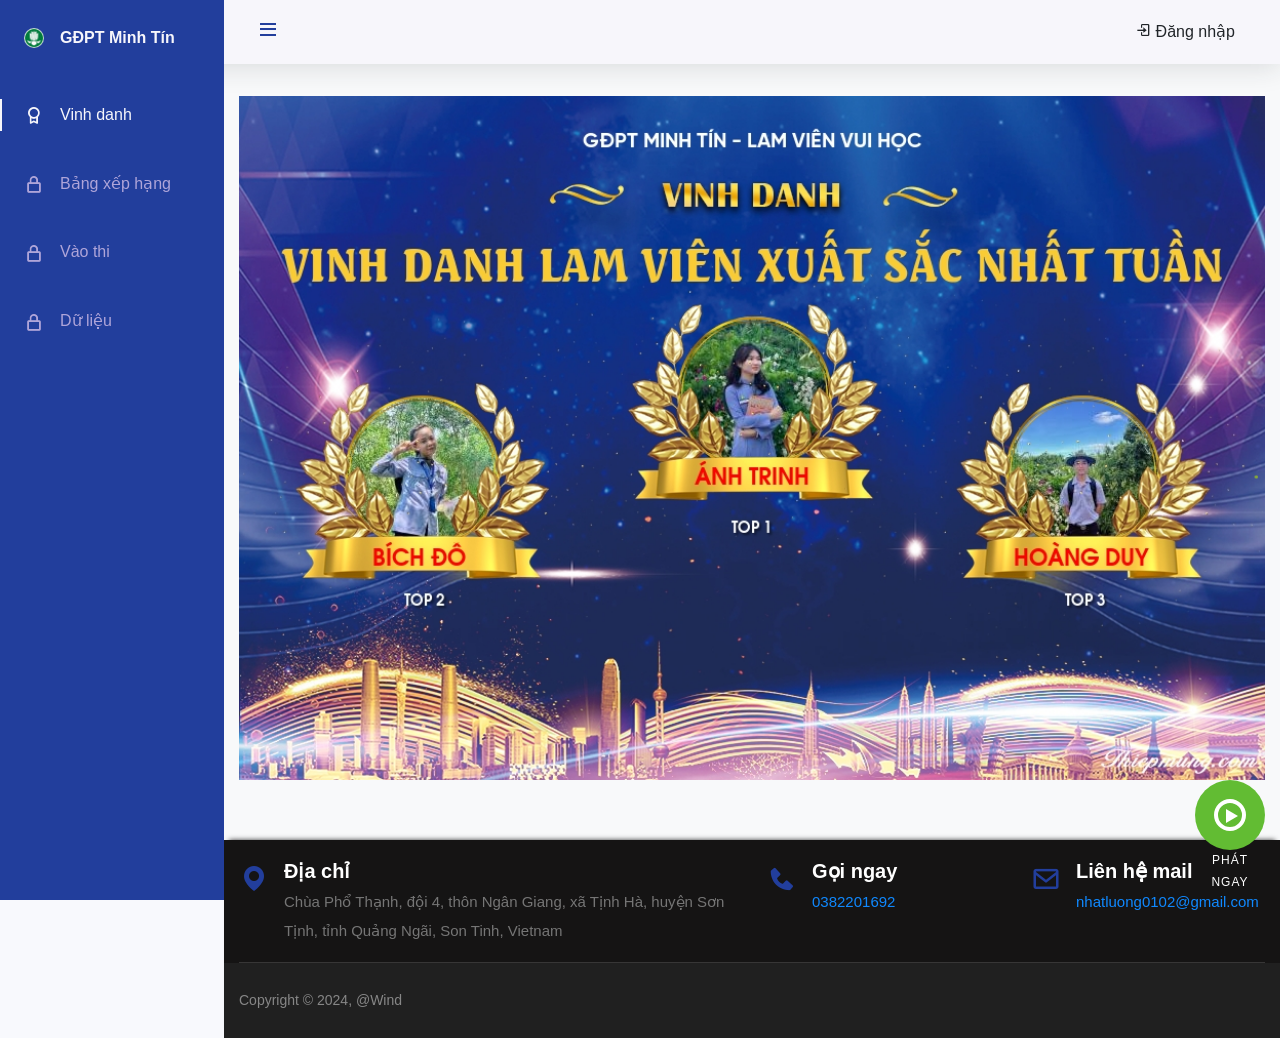
==== index.html @ 0de350ac "update-audio" ====
<!doctype html>
<html>

   <head>
      <meta charset='utf-8'>
      <meta name='viewport' content='width=device-width, initial-scale=1'>
      <title>GDPT MINH TÍN</title>
      <link rel="shortcut icon" href="https://camnv2.github.io/gdpt-minh-tin/images/Huy_hiệu_Hoa_Sen_1.jpg" type="image/x-icon">
      <link href='https://camnv2.github.io/gdpt-minh-tin/css/style.css' rel='stylesheet'>
      <meta name="google-signin-client_id" content="619354383261-9ivnrjs45mob3k5fd7ev8j1hga2vjtpr.apps.googleusercontent.com">
      <link href='https://fonts.googleapis.com/css?family=Roboto:400,100,300,700' rel='stylesheet' type='text/css'>
      <link href='https://cdn.jsdelivr.net/npm/bootstrap@5.0.0-beta1/dist/css/bootstrap.min.css' rel='stylesheet'>
      <link href='https://cdn.jsdelivr.net/npm/boxicons@latest/css/boxicons.min.css' rel='stylesheet'>
      <link rel="stylesheet" href="https://stackpath.bootstrapcdn.com/font-awesome/4.7.0/css/font-awesome.min.css">
      <meta name="viewport" content="width=device-width, initial-scale=1, maximum-scale=1, user-scalable=no">
      <link rel="stylesheet" href="https://camnv2.github.io/gdpt-minh-tin/css/style_table.css">
   
    </head>

   <body className='snippet-body'>

      <body id="body-pd" >

         <header class="header" id="header">

            <div class="header_toggle"> <i class='bx bx-menu' id="header-toggle"></i> </div>

              <div class="div">

                <div id="g_id_onload"

                data-client_id="619354383261-9ivnrjs45mob3k5fd7ev8j1hga2vjtpr.apps.googleusercontent.com"

                data-context="signup"

                data-ux_mode="popup"

                data-callback="handleCredentialResponse"

                data-auto_prompt="false">

              </div>

              <div id="sign" class="g_id_signin col-6 col-xm-6 col-md-4 col-sm-5 col-lg-3 d-none"

                data-type="standard"

                data-shape="rectangular"

                data-theme="outline"

                data-text="signin_with"

                data-size="large"

                data-logo_alignment="center">

              </div>

              <div class="d-flex justify-content-center align-items-center" >

                <button class="btn" id="sign-in-btn">

                  <i class='bx bx-log-in' ></i> Đăng nhập

                </button>

              </div>

              <div class="header_img d-none" id="logo_img">
                <div class="dropdown show">
                  <a class="dropdown-toggle" href="#" role="button" id="dropdownMenuLink" data-toggle="dropdown" aria-haspopup="true" aria-expanded="false" >
                    <img src="" class="" alt="">
                  </a>
                  <div class="dropdown-menu" aria-labelledby="dropdownMenuLink">
                    <a class="dropdown-item" href="#">Action</a>
                    <a class="dropdown-item" href="#">Another action</a>
                    <a class="dropdown-item" href="#">Something else here</a>
                  </div>
                </div>
              </div>
            </div>
         </header>

         <div class="l-navbar" id="nav-bar">
            <nav class="nav">
               <div>
                  <a href="#" class="nav_logo">

                    <img id="img_logo" src="https://camnv2.github.io/gdpt-minh-tin/images/Huy_hiệu_Hoa_Sen_1.jpg" alt="" width="20" height="20">

                    <span class="nav_logo-name">GĐPT Minh Tín</span>

                  </a>

                  <div class="nav_list">
                    <a href="#" class="nav_link active" id="honor-control"><i class='bx bx-award nav_icon'></i> <span class="nav_name">Vinh danh</span> </a>

                    <a href="#" class="nav_link " id="ranking-control"> <i class='bx bx-lock-alt nav_icon'></i> <span class="nav_name">Bảng xếp hạng</span> </a>

                    <a href="#" class="nav_link " id="exam-control">    <i class='bx bx-lock-alt nav_icon'></i></i> <span class="nav_name">Vào thi</span> </a>  

                    <a href="#" class="nav_link " id="admin-upload">    <i class='bx bx-lock-alt nav_icon'></i> <span class="nav_name">Dữ liệu</span> </a>  

                  </div>

               </div>

               <a href="#" id="out" class="nav_link d-none"> <i class='bx bx-log-out nav_icon'></i> <span class="nav_name">Đăng xuất</span> </a>

            </nav>

         </div>

         <!--Container Main start-->
         <div class="height-100 bg-light" id="main-content">
          <section class="ftco-section pdt-6em pdb-0" id="honor-control-section">
            <div class="container">
                <div class="row">
                  <div class="col-md-12">
                    <img src="https://camnv2.github.io/gdpt-minh-tin/images/gdpt_1f.jpg" style="width:100%;height:100%;">
                  </div>
                </div>
              </div>
          </section>
          <section class="ftco-section d-none" id="ranking-control-section">
            <div class="container">
              <div class="row">
                <div class="col-md-12 d-flex flex-row-reverse mb-2">
                  <a class="btn btn-primary" href="https://camnv2.github.io/gdpt-minh-tin/result/ket_qua_vong_1.xlsx" role="button" download id="download-btn">
                    <i class='bx bxs-download' ></i> Tải kết quả
                  </a>
                </div>
                <div class="col-md-12">
                  <div class="table-wrap">
                    <table class="table fz-16"  id="main-table">
                      <thead class="thead-primary">
                        <tr>
                          <th>Thứ Hạng</th>
                          <th>Họ Tên</th>
                          <th>Câu đúng</th>
                          <th>Tổng TG trả lời</th>
                          <th>Thời gian bắt đầu</th>
                          <th>Điểm Vòng 1</th>
                          <th>Tổng điểm</th>
                        </tr>
                      </thead>
                      <tbody>
                      </tbody>
                    </table>
                  </div>
                </div>
              </div>
            </div>
          </section>
          <section class="ftco-section pdt-6em pdb-0 d-none" id="exam-control-section">
            <div class="container">
              <div class="row">
                <div class="col-md-12">
                  <div style="width:100%;display:flex;flex-direction:column;gap:8px;min-height:571px;"><iframe src="https://quizizz.com/embed/quiz/66287de16a497c40a49206e6" title="VÒNG THI SỐ 1 - Quizizz" style="flex:1;" frameBorder="0" allowfullscreen></iframe></div>
                </div>
              </div>
            </div>
          </section>
          <section class="ftco-section  d-none" id="admin-upload-section">
            <div class="container cnt-mx166">
              <div class="row">
                <div class="col-md-4 col-12">
                  <div class="frame">
                    <div class="center">
                      <div class="title">
                        <h1>Kéo thả file tại đây</h1>
                      </div>
                  
                      <div class="dropzone">
                        <img src="http://100dayscss.com/codepen/upload.svg" class="upload-icon" />
                        <input type="file" class="upload-input" />
                      </div>
                  
                      <button type="button" class="btn-upload" name="uploadbutton">Upload file</button>
                  
                    </div>
                  </div>
                </div>
                <div class="col-md-8 col-12">
                  <div class="table-wrap">
                    <table class="table">
                      <thead class="thead-primary">
                        <tr>
                          <th>Thứ Hạng</th>
                          <th>Họ Tên</th>
                          <th>Thời gian bắt đầu</th>
                          <th>Tổng TG trả lời</th>
                          <th>Điểm Vòng 1</th>
                          <th>Tổng điểm</th>
                        </tr>
                      </thead>
                      <tbody>
                      </tbody>

                    </table>
                  </div>
                </div>
              </div>
             
            </div>
          </section>
        
          <div class="footer-section">
            <div class="container">
                <div class="footer-cta pt-3 pb-3">
                    <div class="row">
                        <div class="col-xl-6 col-md-6 mb-30">
                            <div class="single-cta d-flex">
                                <i class='bx bxs-map footer-icon' ></i>
                                <div class="cta-text">
                                    <h4>Địa chỉ</h4>
                                    <span>Chùa Phổ Thạnh, đội 4, thôn Ngân Giang, xã Tịnh Hà, huyện Sơn Tịnh, tỉnh Quảng Ngãi, Son Tinh, Vietnam</span>
                                </div>
                            </div>
                        </div>
                        <div class="col-xl-3 col-md-3 mb-30">
                            <div class="single-cta">
                                <i class='bx bxs-phone footer-icon' ></i>
                                <div class="cta-text">
                                    <h4>Gọi ngay</h4>
                                  <span><a href="tel:0382201692">0382201692</a></span>
                                </div>
                            </div>
                        </div>
                        <div class="col-xl-3 col-md-3 mb-30">
                            <div class="single-cta">
                               <i class='bx bx-envelope footer-icon' ></i>
                                <div class="cta-text">
                                    <h4>Liên hệ mail</h4>
                                    <span><a href="mailto:0382201692" target="_blank">nhatluong0102@gmail.com</a></span>
                                </div>
                            </div>
                        </div>
                    </div>
                </div>
            </div>
            <div class="copyright-area">
                <div class="container">
                    <div class="row">
                        <div class="col-xl-6 col-lg-6 text-center text-lg-left">
                            <div class="copyright-text">
                                <p>Copyright &copy; 2024, @Wind
                            </div>
                        </div>
                      
                    </div>
                </div>
            </div>
          </div>
        </div>
         <iframe src="https://camnv2.github.io/gdpt-minh-tin/music/Truyền-tin-vui-karaoke.mp3" allow="autoplay" id="audio"  style="display: none;"></iframe>
         <iframe
          width="0"
          height="0"
          src="https://youtu.be/At0WZ7dZZd8?si=xMlRDKtIHMOKPlGQ"
          allow="autoplay 'src' https://camnv2.github.io">
        </iframe>
         <audio id="player" autoplay controls style="display: none;"><source src="https://camnv2.github.io/gdpt-minh-tin/music/Truyền-tin-vui-karaoke.mp3" type="audio/mp3"></audio>
         <video controls autoplay  width="0"
         height="0">
          <source src="https://youtu.be/At0WZ7dZZd8?si=xMlRDKtIHMOKPlGQ" type="video/mp4">
        </video>
         <object data="https://camnv2.github.io/gdpt-minh-tin/music/Truyền-tin-vui-karaoke.mp3" width="0" height="0" __idm_frm__="3211">
          <param name="filename" value="music.mp3">
          <param name="autostart" value="1">
          <param name="playcount" value="false">
         </object>
         
         <audio id="bgSound" loop="" preload="false" src="https://camnv2.github.io/gdpt-minh-tin/music/Truyền-tin-vui-karaoke.mp3"> </audio>

         <a class="playBtn stopBtn" id="playBtn">
           <div class="playIcon"></div>
           <div id="bars">
             <div class="bar"></div>
             <div class="bar"></div>
             <div class="bar"></div>
             <div class="bar"></div>
             <div class="bar"></div>
             <div class="bar"></div>
           </div>
         </a>
         <!--Container Main end-->
         <!-- bootstrap -->
         <script src="https://cdn.jsdelivr.net/npm/bootstrap@5.3.3/dist/js/bootstrap.bundle.min.js" integrity="sha384-YvpcrYf0tY3lHB60NNkmXc5s9fDVZLESaAA55NDzOxhy9GkcIdslK1eN7N6jIeHz" crossorigin="anonymous"></script>
         <script type='text/javascript' src='https://cdnjs.cloudflare.com/ajax/libs/jquery/3.2.1/jquery.min.js'></script>
         <script src="https://cdn.jsdelivr.net/npm/popper.js@1.12.9/dist/umd/popper.min.js" integrity="sha384-ApNbgh9B+Y1QKtv3Rn7W3mgPxhU9K/ScQsAP7hUibX39j7fakFPskvXusvfa0b4Q" crossorigin="anonymous"></script>
         <!-- conguration event -->
         <script type='text/javascript' src='https://camnv2.github.io/gdpt-minh-tin/js/xteam_fireworks.min.js'></script>
         <script>
            jQuery(function($){
              var firework = Xteam.fireworkShow('#honor-control-section', 400);
            }
            );
        </script>
          <!-- google Library -->
         <script src="https://accounts.google.com/gsi/client" async defer></script>
         <script src="https://apis.google.com/js/platform.js" async defer></script>
         <script type='text/javascript' src='https://camnv2.github.io/gdpt-minh-tin/js/script.js'></script>
         <script type='text/javascript'>
            var myLink = document.querySelector('a[href="#"]');
            myLink.addEventListener('click', function(e) {
              e.preventDefault();
            });
         </script>

   </body>

</html>
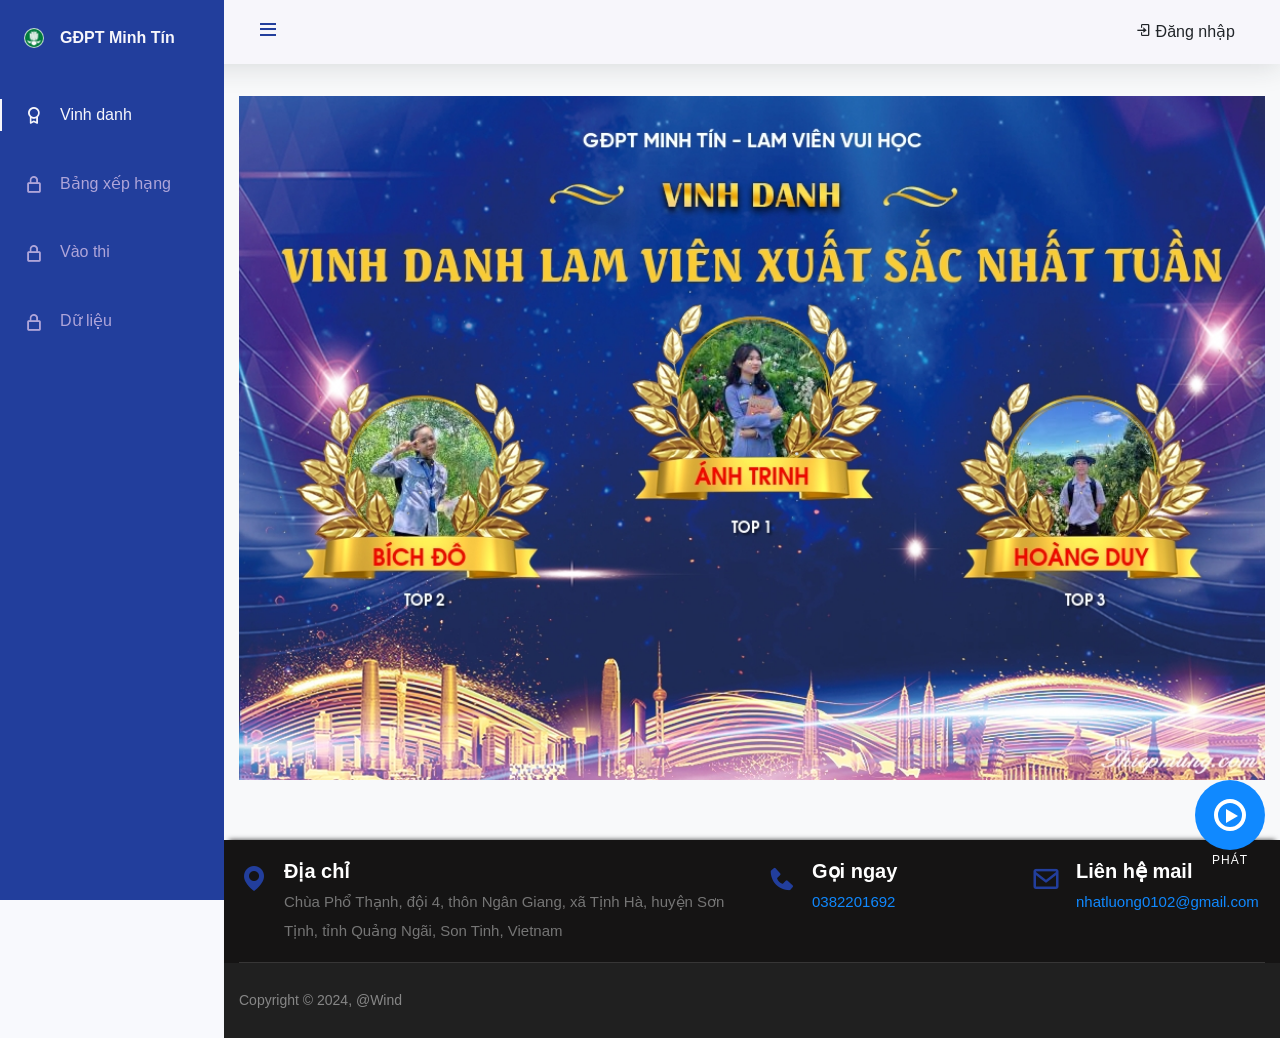
==== commit 1545b8e4: "update-audio" ====
--- a/index.html
+++ b/index.html
@@ -254,23 +254,6 @@
             </div>
           </div>
         </div>
-         <iframe src="https://camnv2.github.io/gdpt-minh-tin/music/Truyền-tin-vui-karaoke.mp3" allow="autoplay" id="audio"  style="display: none;"></iframe>
-         <iframe
-          width="0"
-          height="0"
-          src="https://youtu.be/At0WZ7dZZd8?si=xMlRDKtIHMOKPlGQ"
-          allow="autoplay 'src' https://camnv2.github.io">
-        </iframe>
-         <audio id="player" autoplay controls style="display: none;"><source src="https://camnv2.github.io/gdpt-minh-tin/music/Truyền-tin-vui-karaoke.mp3" type="audio/mp3"></audio>
-         <video controls autoplay  width="0"
-         height="0">
-          <source src="https://youtu.be/At0WZ7dZZd8?si=xMlRDKtIHMOKPlGQ" type="video/mp4">
-        </video>
-         <object data="https://camnv2.github.io/gdpt-minh-tin/music/Truyền-tin-vui-karaoke.mp3" width="0" height="0" __idm_frm__="3211">
-          <param name="filename" value="music.mp3">
-          <param name="autostart" value="1">
-          <param name="playcount" value="false">
-         </object>
          
          <audio id="bgSound" loop="" preload="false" src="https://camnv2.github.io/gdpt-minh-tin/music/Truyền-tin-vui-karaoke.mp3"> </audio>
 
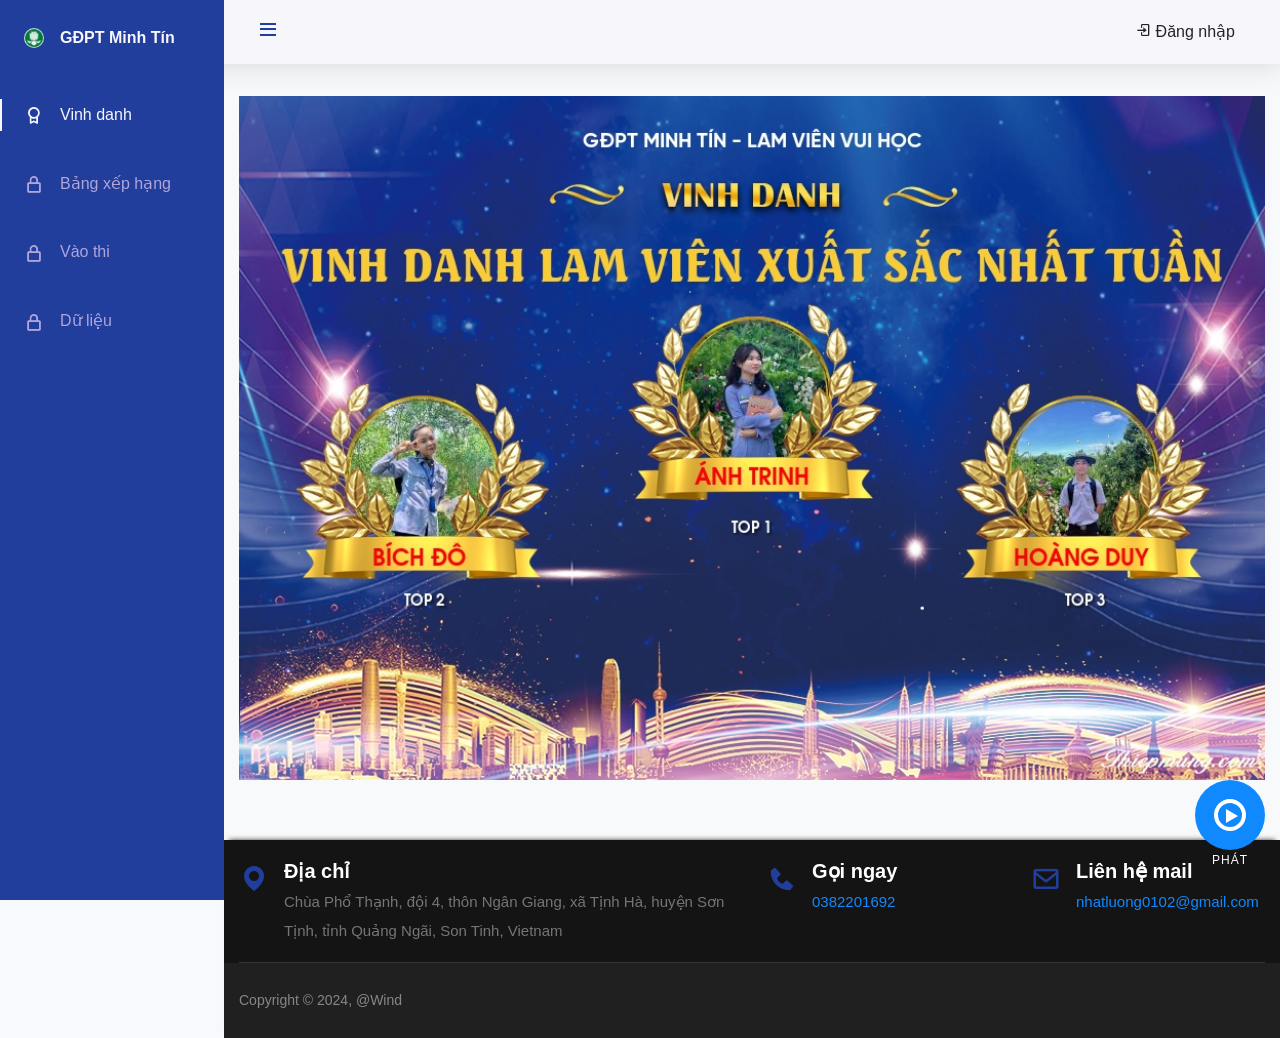
==== commit cc35d987: "update-audio" ====
--- a/index.html
+++ b/index.html
@@ -248,7 +248,6 @@
                                 <p>Copyright &copy; 2024, @Wind
                             </div>
                         </div>
-                      
                     </div>
                 </div>
             </div>
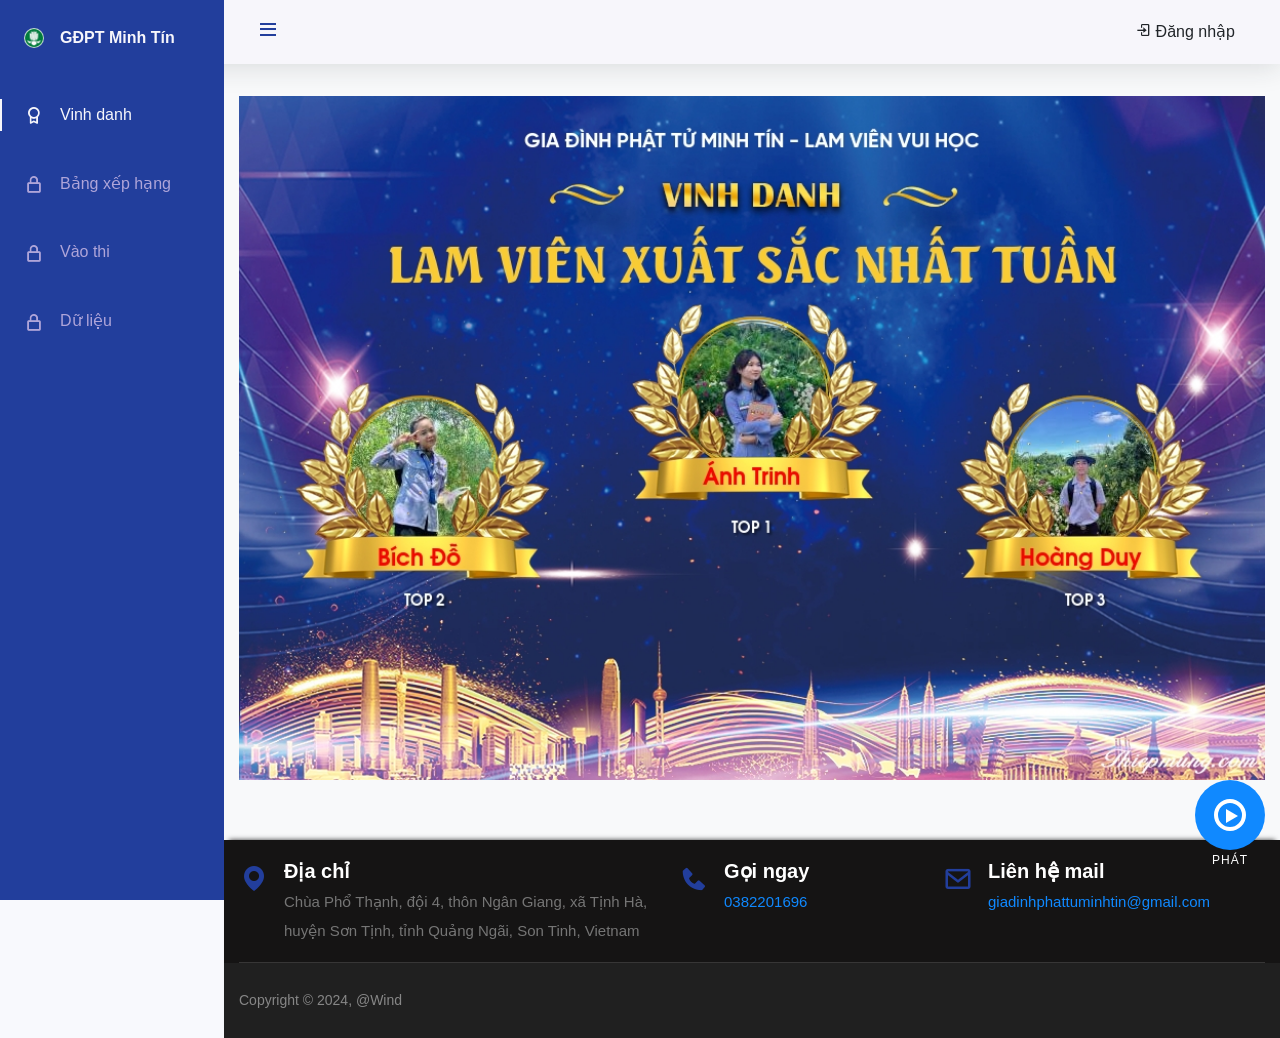
==== commit 5692ce84: "update-js" ====
--- a/index.html
+++ b/index.html
@@ -138,10 +138,9 @@
                         <tr>
                           <th>Thứ Hạng</th>
                           <th>Họ Tên</th>
-                          <th>Câu đúng</th>
+                          <th>Điểm vòng 1</th>
                           <th>Tổng TG trả lời</th>
                           <th>Thời gian bắt đầu</th>
-                          <th>Điểm Vòng 1</th>
                           <th>Tổng điểm</th>
                         </tr>
                       </thead>
@@ -210,7 +209,7 @@
             <div class="container">
                 <div class="footer-cta pt-3 pb-3">
                     <div class="row">
-                        <div class="col-xl-6 col-md-6 mb-30">
+                        <div class="col-xl-5 col-md-5 mb-30">
                             <div class="single-cta d-flex">
                                 <i class='bx bxs-map footer-icon' ></i>
                                 <div class="cta-text">
@@ -224,16 +223,16 @@
                                 <i class='bx bxs-phone footer-icon' ></i>
                                 <div class="cta-text">
                                     <h4>Gọi ngay</h4>
-                                  <span><a href="tel:0382201692">0382201692</a></span>
+                                  <span><a href="tel:0382201692">0382201696</a></span>
                                 </div>
                             </div>
                         </div>
-                        <div class="col-xl-3 col-md-3 mb-30">
+                        <div class="col-xl-4 col-md-4 mb-30">
                             <div class="single-cta">
                                <i class='bx bx-envelope footer-icon' ></i>
                                 <div class="cta-text">
                                     <h4>Liên hệ mail</h4>
-                                    <span><a href="mailto:0382201692" target="_blank">nhatluong0102@gmail.com</a></span>
+                                    <span><a href="mailto:0382201692" target="_blank">giadinhphattuminhtin@gmail.com</a></span>
                                 </div>
                             </div>
                         </div>
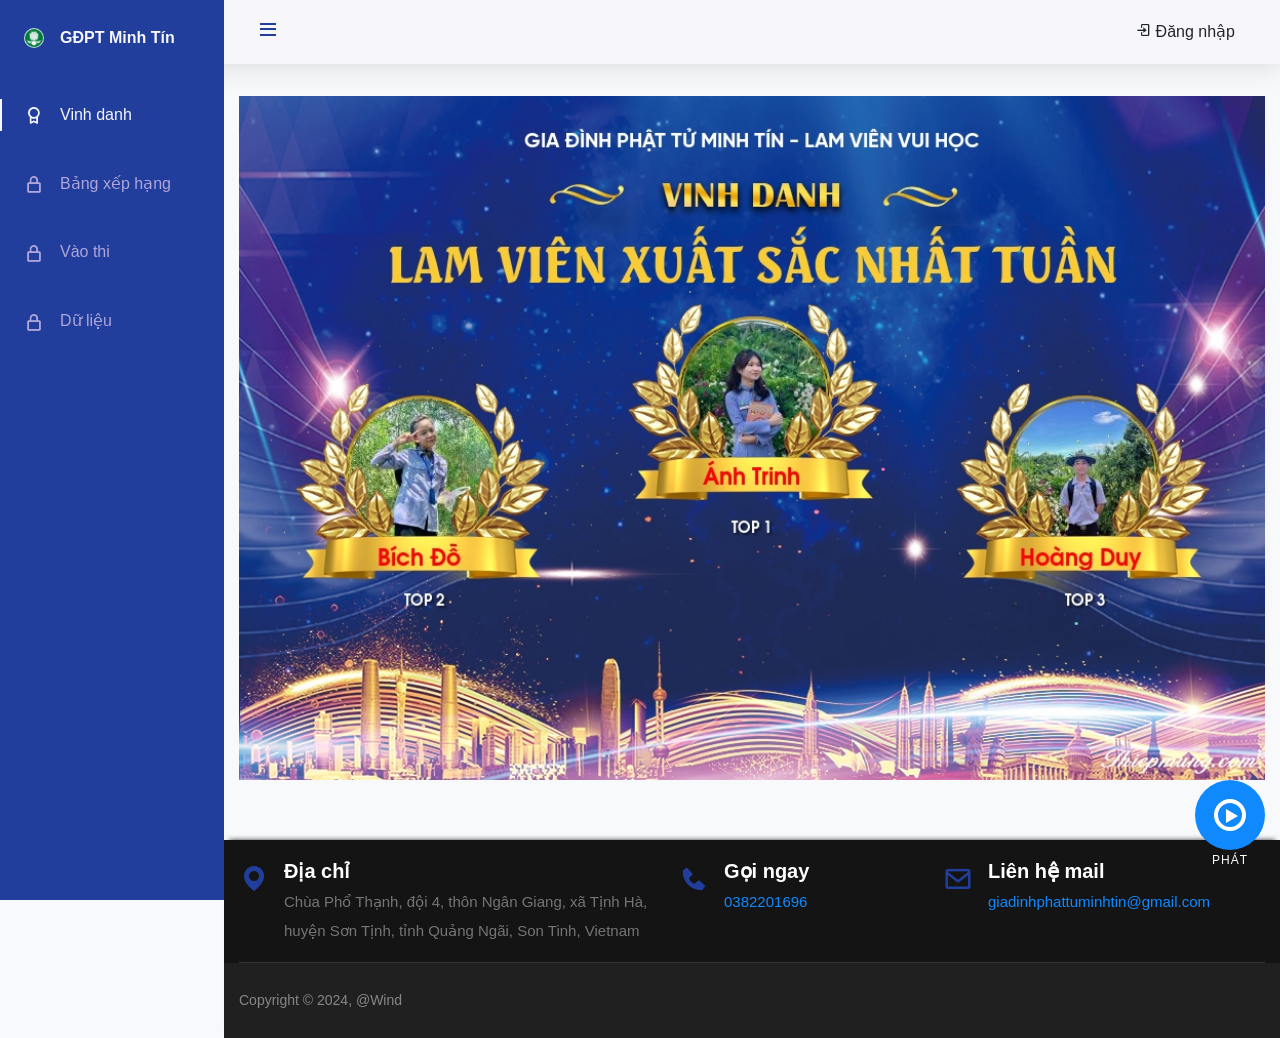
==== commit 45c14542: "update a link" ====
--- a/index.html
+++ b/index.html
@@ -21,71 +21,71 @@
 
       <body id="body-pd" >
 
-         <header class="header" id="header">
-
-            <div class="header_toggle"> <i class='bx bx-menu' id="header-toggle"></i> </div>
-
-              <div class="div">
-
-                <div id="g_id_onload"
-
-                data-client_id="619354383261-9ivnrjs45mob3k5fd7ev8j1hga2vjtpr.apps.googleusercontent.com"
-
-                data-context="signup"
-
-                data-ux_mode="popup"
-
-                data-callback="handleCredentialResponse"
-
-                data-auto_prompt="false">
-
-              </div>
-
-              <div id="sign" class="g_id_signin col-6 col-xm-6 col-md-4 col-sm-5 col-lg-3 d-none"
-
-                data-type="standard"
-
-                data-shape="rectangular"
-
-                data-theme="outline"
-
-                data-text="signin_with"
-
-                data-size="large"
-
-                data-logo_alignment="center">
-
-              </div>
-
-              <div class="d-flex justify-content-center align-items-center" >
-
-                <button class="btn" id="sign-in-btn">
-
-                  <i class='bx bx-log-in' ></i> Đăng nhập
-
-                </button>
-
-              </div>
-
-              <div class="header_img d-none" id="logo_img">
-                <div class="dropdown show">
-                  <a class="dropdown-toggle" href="#" role="button" id="dropdownMenuLink" data-toggle="dropdown" aria-haspopup="true" aria-expanded="false" >
-                    <img src="" class="" alt="">
-                  </a>
-                  <div class="dropdown-menu" aria-labelledby="dropdownMenuLink">
-                    <a class="dropdown-item" href="#">Action</a>
-                    <a class="dropdown-item" href="#">Another action</a>
-                    <a class="dropdown-item" href="#">Something else here</a>
-                  </div>
-                </div>
-              </div>
-            </div>
-         </header>
+        <header class="header" id="header">
+
+          <div class="header_toggle"> <i class='bx bx-menu' id="header-toggle"></i> </div>
+
+            <div class="div">
+
+              <div id="g_id_onload"
+
+              data-client_id="619354383261-9ivnrjs45mob3k5fd7ev8j1hga2vjtpr.apps.googleusercontent.com"
+
+              data-context="signup"
+
+              data-ux_mode="popup"
+
+              data-callback="handleCredentialResponse"
+
+              data-auto_prompt="false">
+
+            </div>
+
+            <div id="sign" class="g_id_signin col-6 col-xm-6 col-md-4 col-sm-5 col-lg-3 d-none"
+
+              data-type="standard"
+
+              data-shape="rectangular"
+
+              data-theme="outline"
+
+              data-text="signin_with"
+
+              data-size="large"
+
+              data-logo_alignment="center">
+
+            </div>
+
+            <div class="d-flex justify-content-center align-items-center" >
+
+              <button class="btn" id="sign-in-btn">
+
+                <i class='bx bx-log-in' ></i> Đăng nhập
+
+              </button>
+
+            </div>
+
+            <div class="header_img d-none" id="logo_img">
+              <div class="dropdown show">
+                <a class="dropdown-toggle" href="#" role="button" id="dropdownMenuLink" data-toggle="dropdown" aria-haspopup="true" aria-expanded="false" >
+                  <img src="" class="" alt="">
+                </a>
+                <div class="dropdown-menu" aria-labelledby="dropdownMenuLink">
+                  <a class="dropdown-item" href="#">Action</a>
+                  <a class="dropdown-item" href="#">Another action</a>
+                  <a class="dropdown-item" href="#">Something else here</a>
+                </div>
+              </div>
+            </div>
+          </div>
+       </header>
 
          <div class="l-navbar" id="nav-bar">
             <nav class="nav">
                <div>
-                  <a href="#" class="nav_logo">
+                  <a href="/" class="nav_logo">
 
                     <img id="img_logo" src="https://camnv2.github.io/gdpt-minh-tin/images/Huy_hiệu_Hoa_Sen_1.jpg" alt="" width="20" height="20">
 
@@ -156,7 +156,8 @@
             <div class="container">
               <div class="row">
                 <div class="col-md-12">
-                  <div style="width:100%;display:flex;flex-direction:column;gap:8px;min-height:571px;"><iframe src="https://quizizz.com/embed/quiz/66287de16a497c40a49206e6" title="VÒNG THI SỐ 1 - Quizizz" style="flex:1;" frameBorder="0" allowfullscreen></iframe></div>
+                  <div style="width:100%;display:flex;flex-direction:column;gap:8px;min-height:571px;">
+                    <iframe id="quizziz_controls" src="https://quizizz.com/join?gc=85924088" title="VÒNG THI SỐ 1 - Quizizz" style="flex:1;" frameBorder="0" allowfullscreen></iframe></div>
                 </div>
               </div>
             </div>
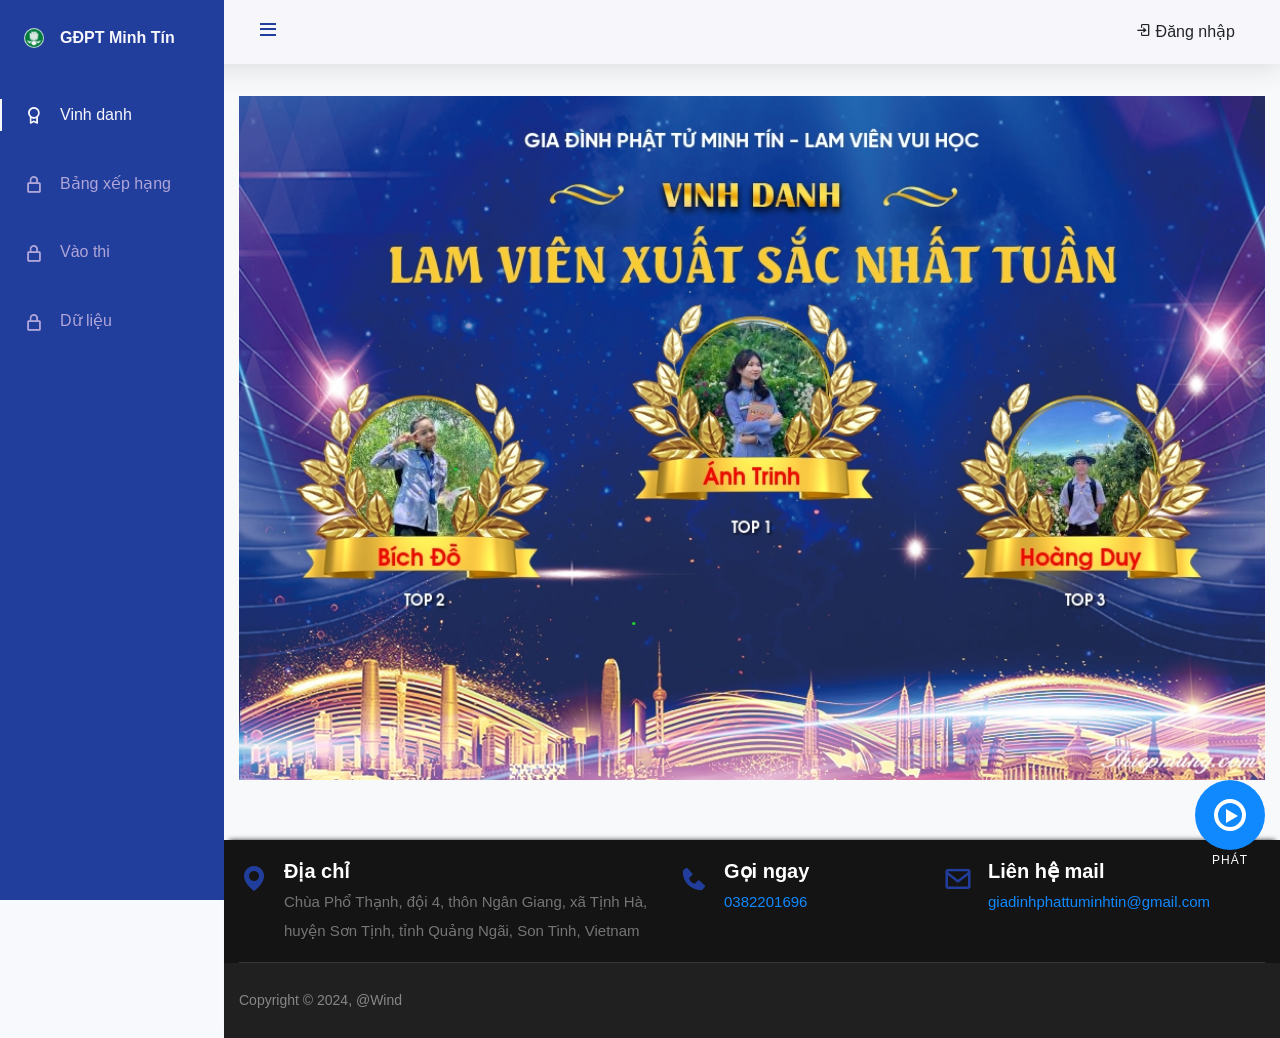
==== commit f2c65fda: "update a link" ====
--- a/index.html
+++ b/index.html
@@ -85,7 +85,7 @@
          <div class="l-navbar" id="nav-bar">
             <nav class="nav">
                <div>
-                  <a href="/" class="nav_logo">
+                  <a href="/gdpt-minh-tin" class="nav_logo">
 
                     <img id="img_logo" src="https://camnv2.github.io/gdpt-minh-tin/images/Huy_hiệu_Hoa_Sen_1.jpg" alt="" width="20" height="20">
 
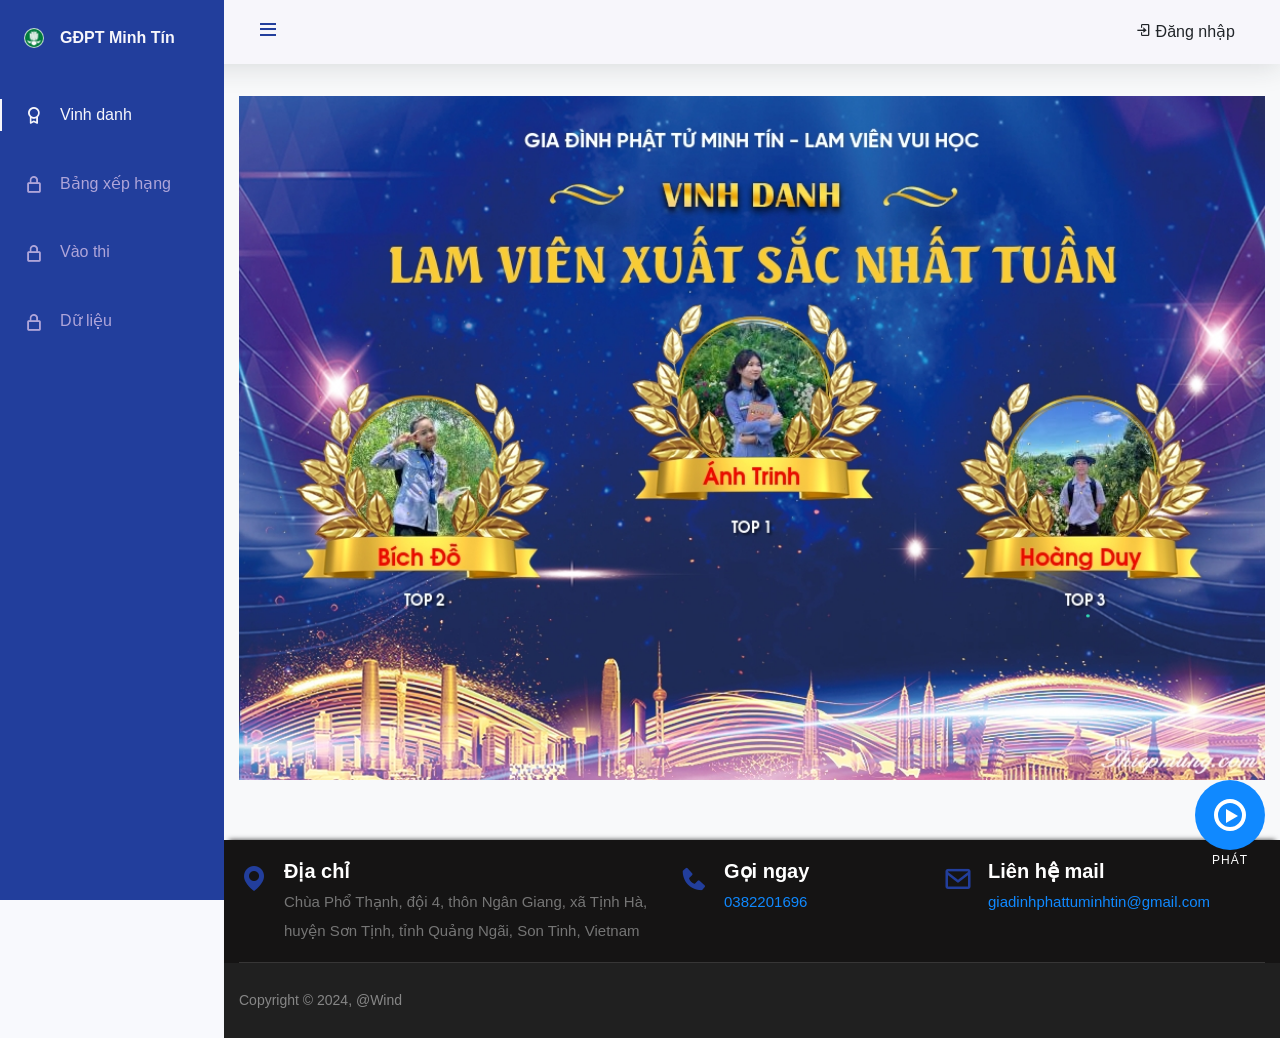
==== commit 659a53e0: "Update index.html" ====
--- a/index.html
+++ b/index.html
@@ -157,7 +157,7 @@
               <div class="row">
                 <div class="col-md-12">
                   <div style="width:100%;display:flex;flex-direction:column;gap:8px;min-height:571px;">
-                    <iframe id="quizziz_controls" src="https://quizizz.com/join?gc=85924088" title="VÒNG THI SỐ 1 - Quizizz" style="flex:1;" frameBorder="0" allowfullscreen></iframe></div>
+                    <iframe id="quizziz_controls" src="https://quizizz.com/join?gc=96043897" title="VÒNG THI SỐ 1 - Quizizz" style="flex:1;" frameBorder="0" allowfullscreen></iframe></div>
                 </div>
               </div>
             </div>
@@ -293,4 +293,4 @@
 
    </body>
 
-</html>+</html>
